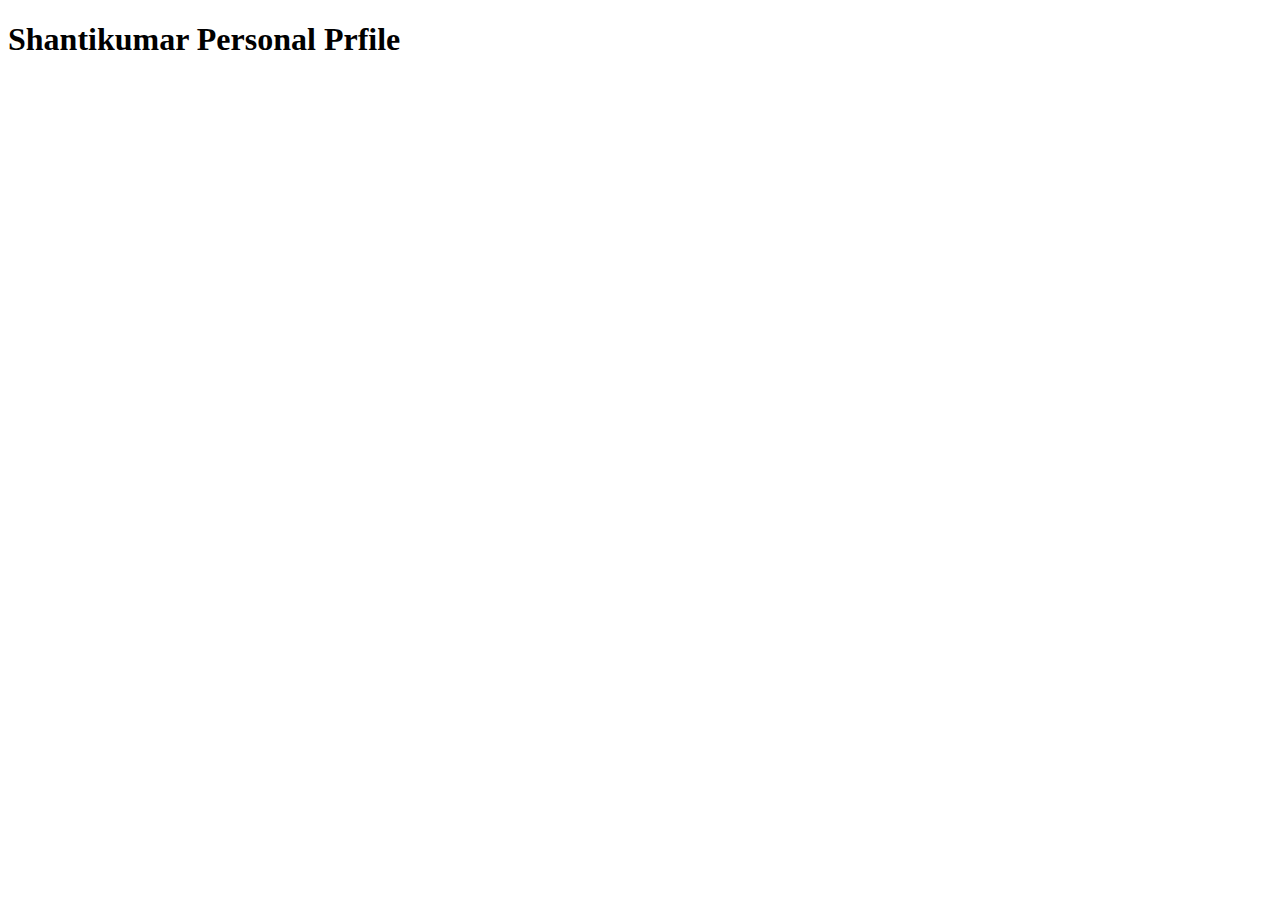
==== index.html @ 5ba0840d "Create index.html" ====
<!doctype html>
<html>
<head>
<title>My Personal profile</title>
<link rel="stylesheet" src="https://cdnjs.cloudflare.com/ajax/libs/materialize/0.97.1/css/materialize.min.css">
</head>
<body>
<h1>Shantikumar Personal Prfile</h1>
</body>
</html>
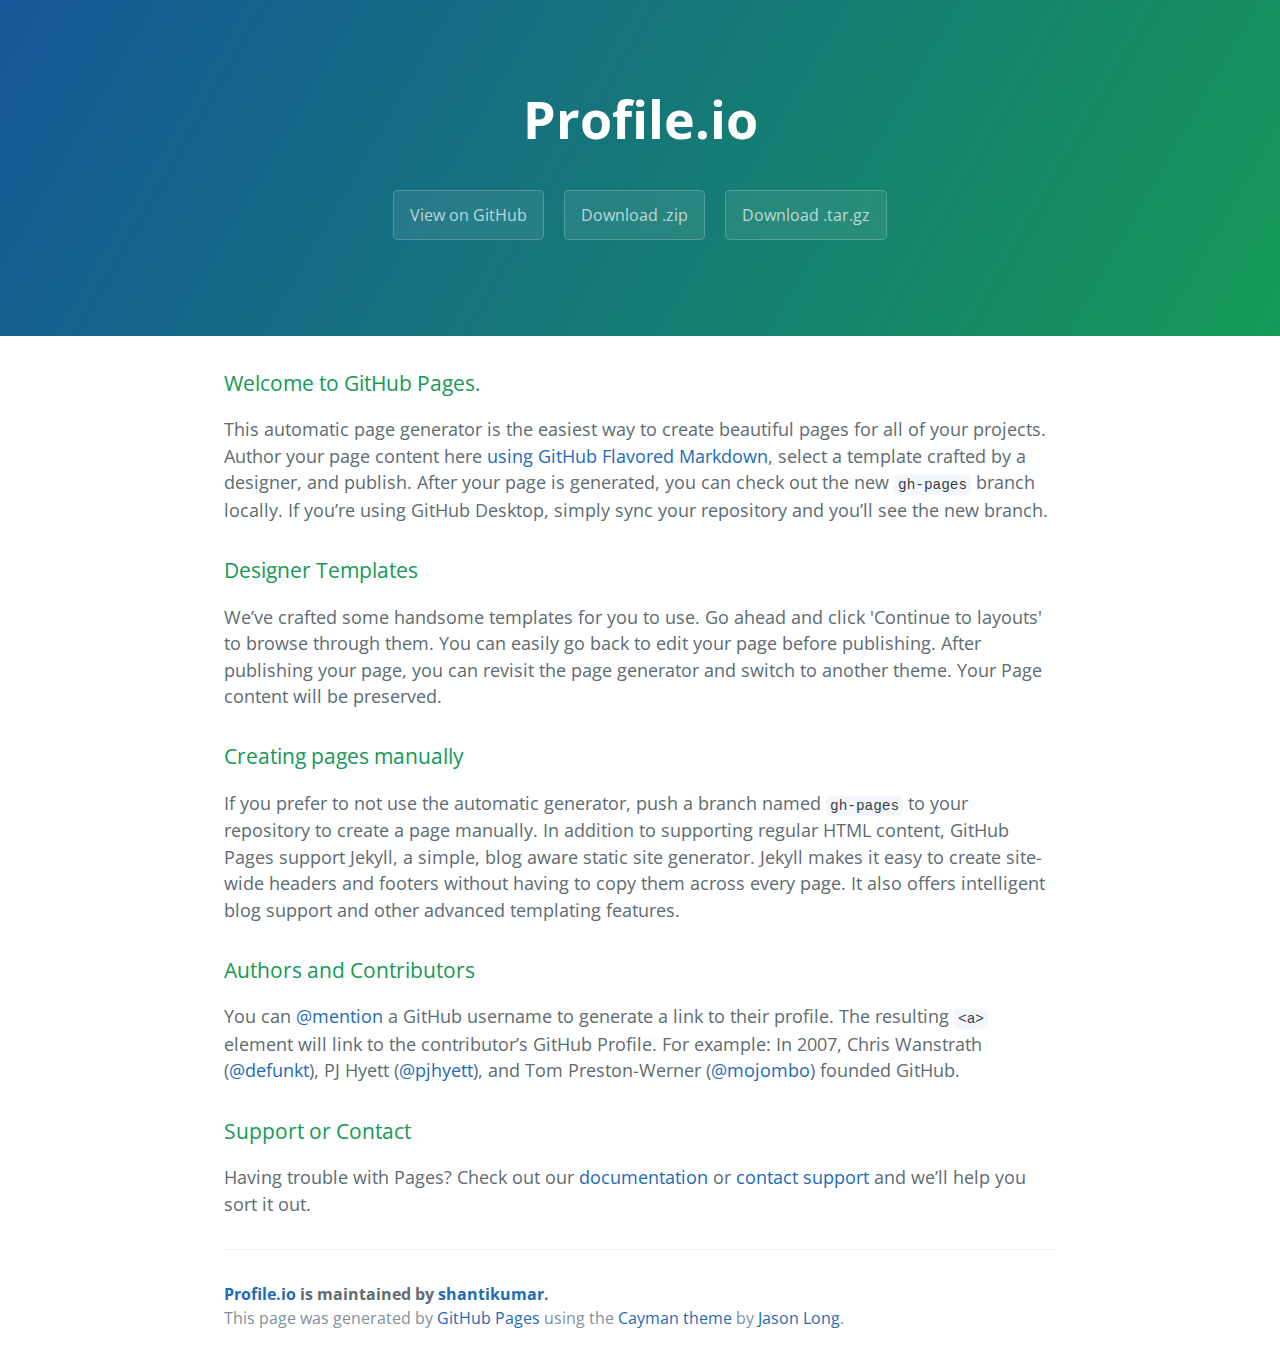
==== commit 02f89434: "Create gh-pages branch via GitHub" ====
--- a/index.html
+++ b/index.html
@@ -1,10 +1,57 @@
-<!doctype html>
-<html>
-<head>
-<title>My Personal profile</title>
-<link rel="stylesheet" src="https://cdnjs.cloudflare.com/ajax/libs/materialize/0.97.1/css/materialize.min.css">
-</head>
-<body>
-<h1>Shantikumar Personal Prfile</h1>
-</body>
+<!DOCTYPE html>
+<html lang="en-us">
+  <head>
+    <meta charset="UTF-8">
+    <title>Profile.io by shantikumar</title>
+    <meta name="viewport" content="width=device-width, initial-scale=1">
+    <link rel="stylesheet" type="text/css" href="stylesheets/normalize.css" media="screen">
+    <link href='https://fonts.googleapis.com/css?family=Open+Sans:400,700' rel='stylesheet' type='text/css'>
+    <link rel="stylesheet" type="text/css" href="stylesheets/stylesheet.css" media="screen">
+    <link rel="stylesheet" type="text/css" href="stylesheets/github-light.css" media="screen">
+  </head>
+  <body>
+    <section class="page-header">
+      <h1 class="project-name">Profile.io</h1>
+      <h2 class="project-tagline"></h2>
+      <a href="https://github.com/shantikumar/profile.io" class="btn">View on GitHub</a>
+      <a href="https://github.com/shantikumar/profile.io/zipball/master" class="btn">Download .zip</a>
+      <a href="https://github.com/shantikumar/profile.io/tarball/master" class="btn">Download .tar.gz</a>
+    </section>
+
+    <section class="main-content">
+      <h3>
+<a id="welcome-to-github-pages" class="anchor" href="#welcome-to-github-pages" aria-hidden="true"><span class="octicon octicon-link"></span></a>Welcome to GitHub Pages.</h3>
+
+<p>This automatic page generator is the easiest way to create beautiful pages for all of your projects. Author your page content here <a href="https://guides.github.com/features/mastering-markdown/">using GitHub Flavored Markdown</a>, select a template crafted by a designer, and publish. After your page is generated, you can check out the new <code>gh-pages</code> branch locally. If you’re using GitHub Desktop, simply sync your repository and you’ll see the new branch.</p>
+
+<h3>
+<a id="designer-templates" class="anchor" href="#designer-templates" aria-hidden="true"><span class="octicon octicon-link"></span></a>Designer Templates</h3>
+
+<p>We’ve crafted some handsome templates for you to use. Go ahead and click 'Continue to layouts' to browse through them. You can easily go back to edit your page before publishing. After publishing your page, you can revisit the page generator and switch to another theme. Your Page content will be preserved.</p>
+
+<h3>
+<a id="creating-pages-manually" class="anchor" href="#creating-pages-manually" aria-hidden="true"><span class="octicon octicon-link"></span></a>Creating pages manually</h3>
+
+<p>If you prefer to not use the automatic generator, push a branch named <code>gh-pages</code> to your repository to create a page manually. In addition to supporting regular HTML content, GitHub Pages support Jekyll, a simple, blog aware static site generator. Jekyll makes it easy to create site-wide headers and footers without having to copy them across every page. It also offers intelligent blog support and other advanced templating features.</p>
+
+<h3>
+<a id="authors-and-contributors" class="anchor" href="#authors-and-contributors" aria-hidden="true"><span class="octicon octicon-link"></span></a>Authors and Contributors</h3>
+
+<p>You can <a href="https://github.com/blog/821" class="user-mention">@mention</a> a GitHub username to generate a link to their profile. The resulting <code>&lt;a&gt;</code> element will link to the contributor’s GitHub Profile. For example: In 2007, Chris Wanstrath (<a href="https://github.com/defunkt" class="user-mention">@defunkt</a>), PJ Hyett (<a href="https://github.com/pjhyett" class="user-mention">@pjhyett</a>), and Tom Preston-Werner (<a href="https://github.com/mojombo" class="user-mention">@mojombo</a>) founded GitHub.</p>
+
+<h3>
+<a id="support-or-contact" class="anchor" href="#support-or-contact" aria-hidden="true"><span class="octicon octicon-link"></span></a>Support or Contact</h3>
+
+<p>Having trouble with Pages? Check out our <a href="https://help.github.com/pages">documentation</a> or <a href="https://github.com/contact">contact support</a> and we’ll help you sort it out.</p>
+
+      <footer class="site-footer">
+        <span class="site-footer-owner"><a href="https://github.com/shantikumar/profile.io">Profile.io</a> is maintained by <a href="https://github.com/shantikumar">shantikumar</a>.</span>
+
+        <span class="site-footer-credits">This page was generated by <a href="https://pages.github.com">GitHub Pages</a> using the <a href="https://github.com/jasonlong/cayman-theme">Cayman theme</a> by <a href="https://twitter.com/jasonlong">Jason Long</a>.</span>
+      </footer>
+
+    </section>
+
+  
+  </body>
 </html>
--- a/stylesheets/stylesheet.css
+++ b/stylesheets/stylesheet.css
@@ -0,0 +1,245 @@
+* {
+  box-sizing: border-box; }
+
+body {
+  padding: 0;
+  margin: 0;
+  font-family: "Open Sans", "Helvetica Neue", Helvetica, Arial, sans-serif;
+  font-size: 16px;
+  line-height: 1.5;
+  color: #606c71; }
+
+a {
+  color: #1e6bb8;
+  text-decoration: none; }
+  a:hover {
+    text-decoration: underline; }
+
+.btn {
+  display: inline-block;
+  margin-bottom: 1rem;
+  color: rgba(255, 255, 255, 0.7);
+  background-color: rgba(255, 255, 255, 0.08);
+  border-color: rgba(255, 255, 255, 0.2);
+  border-style: solid;
+  border-width: 1px;
+  border-radius: 0.3rem;
+  transition: color 0.2s, background-color 0.2s, border-color 0.2s; }
+  .btn + .btn {
+    margin-left: 1rem; }
+
+.btn:hover {
+  color: rgba(255, 255, 255, 0.8);
+  text-decoration: none;
+  background-color: rgba(255, 255, 255, 0.2);
+  border-color: rgba(255, 255, 255, 0.3); }
+
+@media screen and (min-width: 64em) {
+  .btn {
+    padding: 0.75rem 1rem; } }
+
+@media screen and (min-width: 42em) and (max-width: 64em) {
+  .btn {
+    padding: 0.6rem 0.9rem;
+    font-size: 0.9rem; } }
+
+@media screen and (max-width: 42em) {
+  .btn {
+    display: block;
+    width: 100%;
+    padding: 0.75rem;
+    font-size: 0.9rem; }
+    .btn + .btn {
+      margin-top: 1rem;
+      margin-left: 0; } }
+
+.page-header {
+  color: #fff;
+  text-align: center;
+  background-color: #159957;
+  background-image: linear-gradient(120deg, #155799, #159957); }
+
+@media screen and (min-width: 64em) {
+  .page-header {
+    padding: 5rem 6rem; } }
+
+@media screen and (min-width: 42em) and (max-width: 64em) {
+  .page-header {
+    padding: 3rem 4rem; } }
+
+@media screen and (max-width: 42em) {
+  .page-header {
+    padding: 2rem 1rem; } }
+
+.project-name {
+  margin-top: 0;
+  margin-bottom: 0.1rem; }
+
+@media screen and (min-width: 64em) {
+  .project-name {
+    font-size: 3.25rem; } }
+
+@media screen and (min-width: 42em) and (max-width: 64em) {
+  .project-name {
+    font-size: 2.25rem; } }
+
+@media screen and (max-width: 42em) {
+  .project-name {
+    font-size: 1.75rem; } }
+
+.project-tagline {
+  margin-bottom: 2rem;
+  font-weight: normal;
+  opacity: 0.7; }
+
+@media screen and (min-width: 64em) {
+  .project-tagline {
+    font-size: 1.25rem; } }
+
+@media screen and (min-width: 42em) and (max-width: 64em) {
+  .project-tagline {
+    font-size: 1.15rem; } }
+
+@media screen and (max-width: 42em) {
+  .project-tagline {
+    font-size: 1rem; } }
+
+.main-content :first-child {
+  margin-top: 0; }
+.main-content img {
+  max-width: 100%; }
+.main-content h1, .main-content h2, .main-content h3, .main-content h4, .main-content h5, .main-content h6 {
+  margin-top: 2rem;
+  margin-bottom: 1rem;
+  font-weight: normal;
+  color: #159957; }
+.main-content p {
+  margin-bottom: 1em; }
+.main-content code {
+  padding: 2px 4px;
+  font-family: Consolas, "Liberation Mono", Menlo, Courier, monospace;
+  font-size: 0.9rem;
+  color: #383e41;
+  background-color: #f3f6fa;
+  border-radius: 0.3rem; }
+.main-content pre {
+  padding: 0.8rem;
+  margin-top: 0;
+  margin-bottom: 1rem;
+  font: 1rem Consolas, "Liberation Mono", Menlo, Courier, monospace;
+  color: #567482;
+  word-wrap: normal;
+  background-color: #f3f6fa;
+  border: solid 1px #dce6f0;
+  border-radius: 0.3rem; }
+  .main-content pre > code {
+    padding: 0;
+    margin: 0;
+    font-size: 0.9rem;
+    color: #567482;
+    word-break: normal;
+    white-space: pre;
+    background: transparent;
+    border: 0; }
+.main-content .highlight {
+  margin-bottom: 1rem; }
+  .main-content .highlight pre {
+    margin-bottom: 0;
+    word-break: normal; }
+.main-content .highlight pre, .main-content pre {
+  padding: 0.8rem;
+  overflow: auto;
+  font-size: 0.9rem;
+  line-height: 1.45;
+  border-radius: 0.3rem; }
+.main-content pre code, .main-content pre tt {
+  display: inline;
+  max-width: initial;
+  padding: 0;
+  margin: 0;
+  overflow: initial;
+  line-height: inherit;
+  word-wrap: normal;
+  background-color: transparent;
+  border: 0; }
+  .main-content pre code:before, .main-content pre code:after, .main-content pre tt:before, .main-content pre tt:after {
+    content: normal; }
+.main-content ul, .main-content ol {
+  margin-top: 0; }
+.main-content blockquote {
+  padding: 0 1rem;
+  margin-left: 0;
+  color: #819198;
+  border-left: 0.3rem solid #dce6f0; }
+  .main-content blockquote > :first-child {
+    margin-top: 0; }
+  .main-content blockquote > :last-child {
+    margin-bottom: 0; }
+.main-content table {
+  display: block;
+  width: 100%;
+  overflow: auto;
+  word-break: normal;
+  word-break: keep-all; }
+  .main-content table th {
+    font-weight: bold; }
+  .main-content table th, .main-content table td {
+    padding: 0.5rem 1rem;
+    border: 1px solid #e9ebec; }
+.main-content dl {
+  padding: 0; }
+  .main-content dl dt {
+    padding: 0;
+    margin-top: 1rem;
+    font-size: 1rem;
+    font-weight: bold; }
+  .main-content dl dd {
+    padding: 0;
+    margin-bottom: 1rem; }
+.main-content hr {
+  height: 2px;
+  padding: 0;
+  margin: 1rem 0;
+  background-color: #eff0f1;
+  border: 0; }
+
+@media screen and (min-width: 64em) {
+  .main-content {
+    max-width: 64rem;
+    padding: 2rem 6rem;
+    margin: 0 auto;
+    font-size: 1.1rem; } }
+
+@media screen and (min-width: 42em) and (max-width: 64em) {
+  .main-content {
+    padding: 2rem 4rem;
+    font-size: 1.1rem; } }
+
+@media screen and (max-width: 42em) {
+  .main-content {
+    padding: 2rem 1rem;
+    font-size: 1rem; } }
+
+.site-footer {
+  padding-top: 2rem;
+  margin-top: 2rem;
+  border-top: solid 1px #eff0f1; }
+
+.site-footer-owner {
+  display: block;
+  font-weight: bold; }
+
+.site-footer-credits {
+  color: #819198; }
+
+@media screen and (min-width: 64em) {
+  .site-footer {
+    font-size: 1rem; } }
+
+@media screen and (min-width: 42em) and (max-width: 64em) {
+  .site-footer {
+    font-size: 1rem; } }
+
+@media screen and (max-width: 42em) {
+  .site-footer {
+    font-size: 0.9rem; } }
--- a/stylesheets/github-light.css
+++ b/stylesheets/github-light.css
@@ -0,0 +1,116 @@
+/*
+   Copyright 2014 GitHub Inc.
+
+   Licensed under the Apache License, Version 2.0 (the "License");
+   you may not use this file except in compliance with the License.
+   You may obtain a copy of the License at
+
+       http://www.apache.org/licenses/LICENSE-2.0
+
+   Unless required by applicable law or agreed to in writing, software
+   distributed under the License is distributed on an "AS IS" BASIS,
+   WITHOUT WARRANTIES OR CONDITIONS OF ANY KIND, either express or implied.
+   See the License for the specific language governing permissions and
+   limitations under the License.
+
+*/
+
+.pl-c /* comment */ {
+  color: #969896;
+}
+
+.pl-c1      /* constant, markup.raw, meta.diff.header, meta.module-reference, meta.property-name, support, support.constant, support.variable, variable.other.constant */,
+.pl-s .pl-v /* string variable */ {
+  color: #0086b3;
+}
+
+.pl-e  /* entity */,
+.pl-en /* entity.name */ {
+  color: #795da3;
+}
+
+.pl-s .pl-s1 /* string source */,
+.pl-smi      /* storage.modifier.import, storage.modifier.package, storage.type.java, variable.other, variable.parameter.function */ {
+  color: #333;
+}
+
+.pl-ent /* entity.name.tag */ {
+  color: #63a35c;
+}
+
+.pl-k /* keyword, storage, storage.type */ {
+  color: #a71d5d;
+}
+
+.pl-pds              /* punctuation.definition.string, string.regexp.character-class */,
+.pl-s                /* string */,
+.pl-s .pl-pse .pl-s1 /* string punctuation.section.embedded source */,
+.pl-sr               /* string.regexp */,
+.pl-sr .pl-cce       /* string.regexp constant.character.escape */,
+.pl-sr .pl-sra       /* string.regexp string.regexp.arbitrary-repitition */,
+.pl-sr .pl-sre       /* string.regexp source.ruby.embedded */ {
+  color: #183691;
+}
+
+.pl-v /* variable */ {
+  color: #ed6a43;
+}
+
+.pl-id /* invalid.deprecated */ {
+  color: #b52a1d;
+}
+
+.pl-ii /* invalid.illegal */ {
+  background-color: #b52a1d;
+  color: #f8f8f8;
+}
+
+.pl-sr .pl-cce /* string.regexp constant.character.escape */ {
+  color: #63a35c;
+  font-weight: bold;
+}
+
+.pl-ml /* markup.list */ {
+  color: #693a17;
+}
+
+.pl-mh        /* markup.heading */,
+.pl-mh .pl-en /* markup.heading entity.name */,
+.pl-ms        /* meta.separator */ {
+  color: #1d3e81;
+  font-weight: bold;
+}
+
+.pl-mq /* markup.quote */ {
+  color: #008080;
+}
+
+.pl-mi /* markup.italic */ {
+  color: #333;
+  font-style: italic;
+}
+
+.pl-mb /* markup.bold */ {
+  color: #333;
+  font-weight: bold;
+}
+
+.pl-md /* markup.deleted, meta.diff.header.from-file */ {
+  background-color: #ffecec;
+  color: #bd2c00;
+}
+
+.pl-mi1 /* markup.inserted, meta.diff.header.to-file */ {
+  background-color: #eaffea;
+  color: #55a532;
+}
+
+.pl-mdr /* meta.diff.range */ {
+  color: #795da3;
+  font-weight: bold;
+}
+
+.pl-mo /* meta.output */ {
+  color: #1d3e81;
+}
+
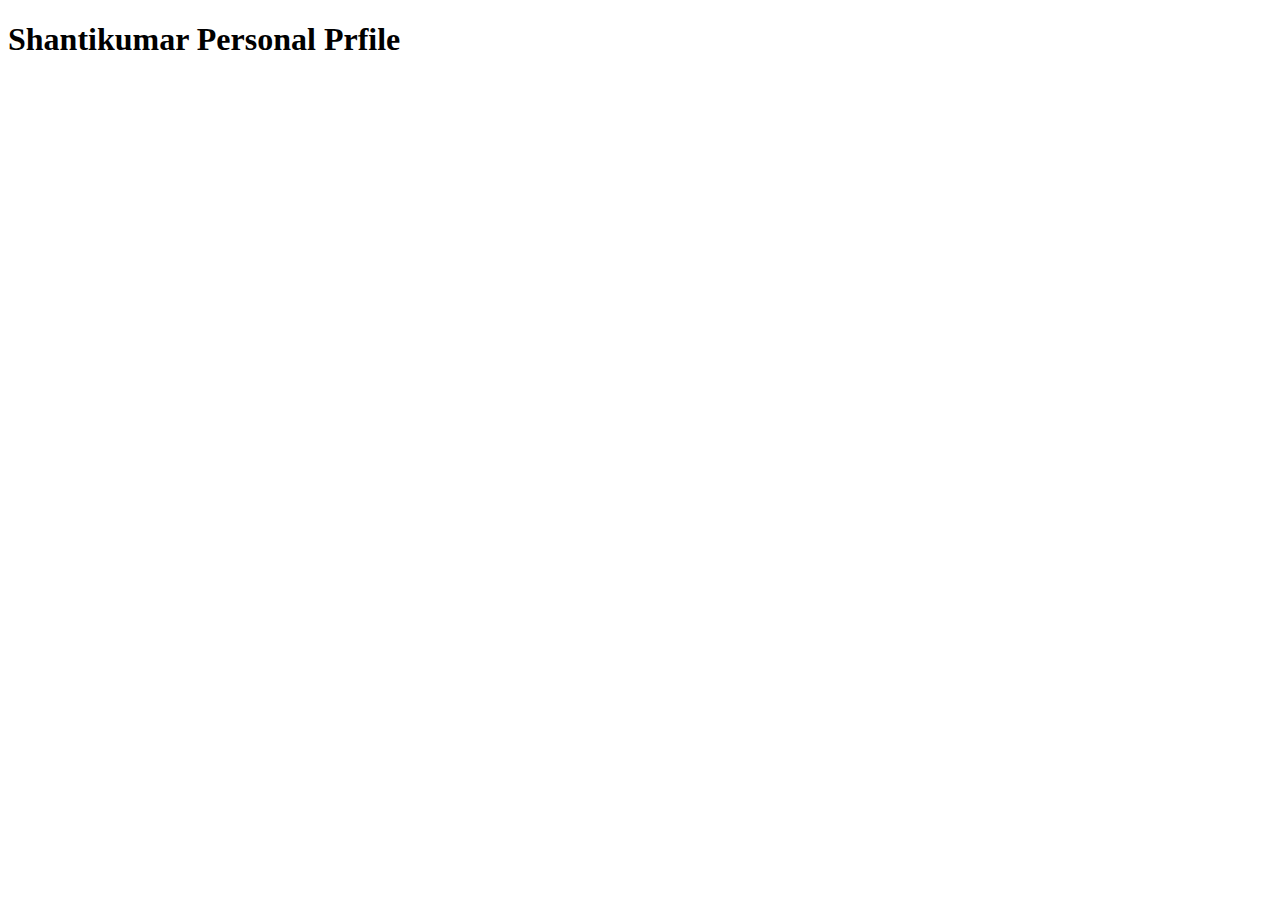
==== commit 8839d0ed: "Update index.html" ====
--- a/index.html
+++ b/index.html
@@ -1,57 +1,10 @@
-<!DOCTYPE html>
-<html lang="en-us">
-  <head>
-    <meta charset="UTF-8">
-    <title>Profile.io by shantikumar</title>
-    <meta name="viewport" content="width=device-width, initial-scale=1">
-    <link rel="stylesheet" type="text/css" href="stylesheets/normalize.css" media="screen">
-    <link href='https://fonts.googleapis.com/css?family=Open+Sans:400,700' rel='stylesheet' type='text/css'>
-    <link rel="stylesheet" type="text/css" href="stylesheets/stylesheet.css" media="screen">
-    <link rel="stylesheet" type="text/css" href="stylesheets/github-light.css" media="screen">
-  </head>
-  <body>
-    <section class="page-header">
-      <h1 class="project-name">Profile.io</h1>
-      <h2 class="project-tagline"></h2>
-      <a href="https://github.com/shantikumar/profile.io" class="btn">View on GitHub</a>
-      <a href="https://github.com/shantikumar/profile.io/zipball/master" class="btn">Download .zip</a>
-      <a href="https://github.com/shantikumar/profile.io/tarball/master" class="btn">Download .tar.gz</a>
-    </section>
-
-    <section class="main-content">
-      <h3>
-<a id="welcome-to-github-pages" class="anchor" href="#welcome-to-github-pages" aria-hidden="true"><span class="octicon octicon-link"></span></a>Welcome to GitHub Pages.</h3>
-
-<p>This automatic page generator is the easiest way to create beautiful pages for all of your projects. Author your page content here <a href="https://guides.github.com/features/mastering-markdown/">using GitHub Flavored Markdown</a>, select a template crafted by a designer, and publish. After your page is generated, you can check out the new <code>gh-pages</code> branch locally. If you’re using GitHub Desktop, simply sync your repository and you’ll see the new branch.</p>
-
-<h3>
-<a id="designer-templates" class="anchor" href="#designer-templates" aria-hidden="true"><span class="octicon octicon-link"></span></a>Designer Templates</h3>
-
-<p>We’ve crafted some handsome templates for you to use. Go ahead and click 'Continue to layouts' to browse through them. You can easily go back to edit your page before publishing. After publishing your page, you can revisit the page generator and switch to another theme. Your Page content will be preserved.</p>
-
-<h3>
-<a id="creating-pages-manually" class="anchor" href="#creating-pages-manually" aria-hidden="true"><span class="octicon octicon-link"></span></a>Creating pages manually</h3>
-
-<p>If you prefer to not use the automatic generator, push a branch named <code>gh-pages</code> to your repository to create a page manually. In addition to supporting regular HTML content, GitHub Pages support Jekyll, a simple, blog aware static site generator. Jekyll makes it easy to create site-wide headers and footers without having to copy them across every page. It also offers intelligent blog support and other advanced templating features.</p>
-
-<h3>
-<a id="authors-and-contributors" class="anchor" href="#authors-and-contributors" aria-hidden="true"><span class="octicon octicon-link"></span></a>Authors and Contributors</h3>
-
-<p>You can <a href="https://github.com/blog/821" class="user-mention">@mention</a> a GitHub username to generate a link to their profile. The resulting <code>&lt;a&gt;</code> element will link to the contributor’s GitHub Profile. For example: In 2007, Chris Wanstrath (<a href="https://github.com/defunkt" class="user-mention">@defunkt</a>), PJ Hyett (<a href="https://github.com/pjhyett" class="user-mention">@pjhyett</a>), and Tom Preston-Werner (<a href="https://github.com/mojombo" class="user-mention">@mojombo</a>) founded GitHub.</p>
-
-<h3>
-<a id="support-or-contact" class="anchor" href="#support-or-contact" aria-hidden="true"><span class="octicon octicon-link"></span></a>Support or Contact</h3>
-
-<p>Having trouble with Pages? Check out our <a href="https://help.github.com/pages">documentation</a> or <a href="https://github.com/contact">contact support</a> and we’ll help you sort it out.</p>
-
-      <footer class="site-footer">
-        <span class="site-footer-owner"><a href="https://github.com/shantikumar/profile.io">Profile.io</a> is maintained by <a href="https://github.com/shantikumar">shantikumar</a>.</span>
-
-        <span class="site-footer-credits">This page was generated by <a href="https://pages.github.com">GitHub Pages</a> using the <a href="https://github.com/jasonlong/cayman-theme">Cayman theme</a> by <a href="https://twitter.com/jasonlong">Jason Long</a>.</span>
-      </footer>
-
-    </section>
-
-  
-  </body>
+<!doctype html>
+<html>
+<head>
+<title>My Personal profile</title>
+<link rel="stylesheet" src="https://cdnjs.cloudflare.com/ajax/libs/materialize/0.97.1/css/materialize.min.css">
+</head>
+<body>
+<h1>Shantikumar Personal Prfile</h1>
+</body>
 </html>
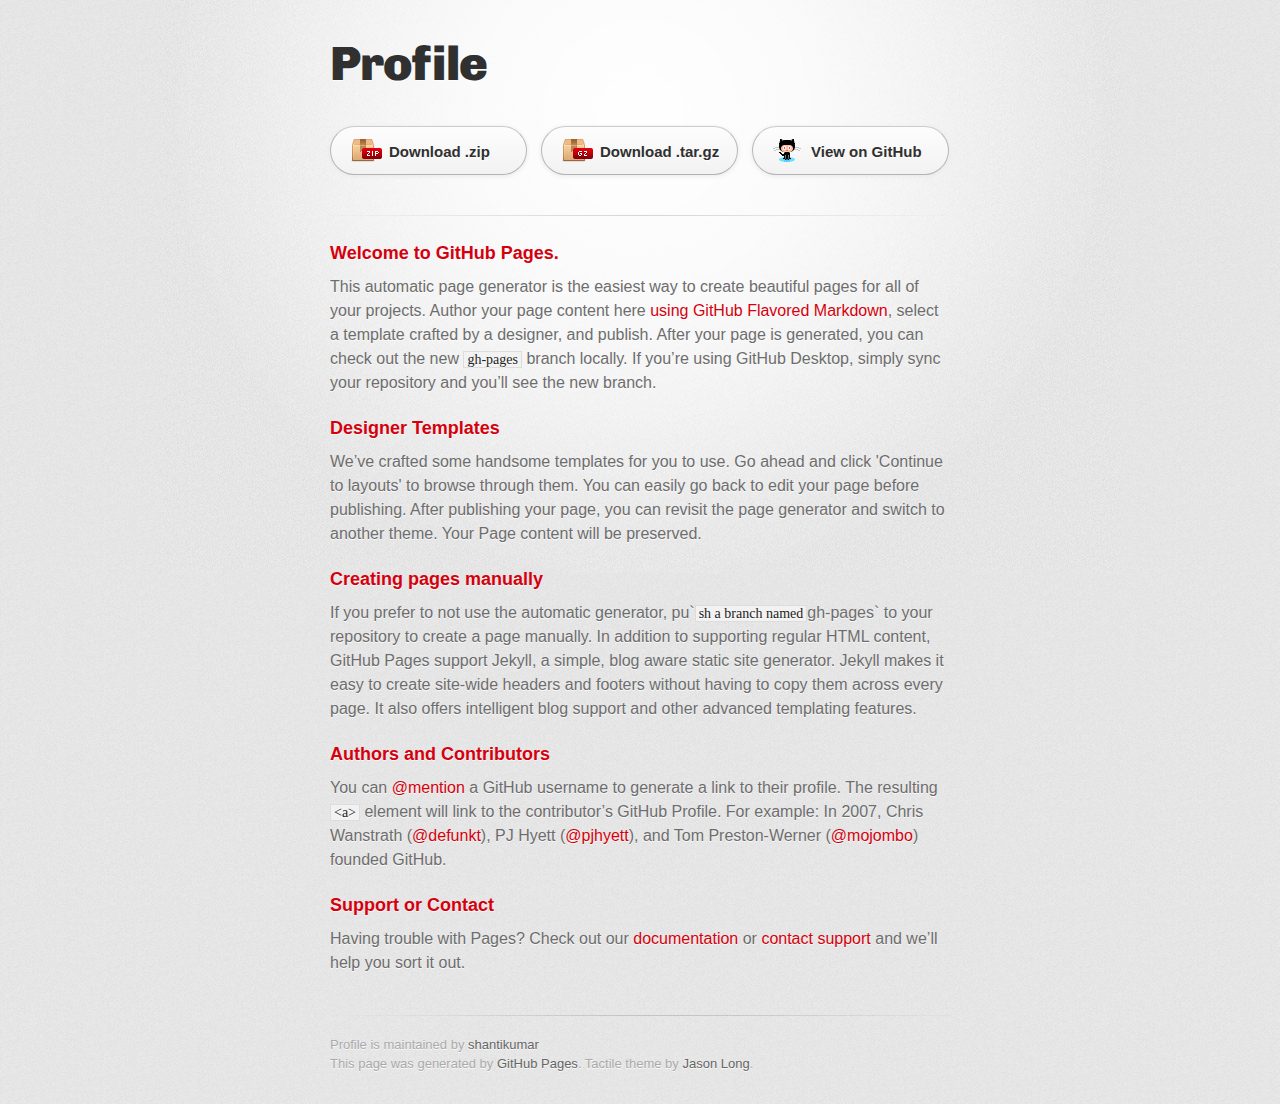
==== commit 3d8eaa85: "Create gh-pages branch via GitHub" ====
--- a/index.html
+++ b/index.html
@@ -1,10 +1,69 @@
-<!doctype html>
+<!DOCTYPE html>
 <html>
-<head>
-<title>My Personal profile</title>
-<link rel="stylesheet" src="https://cdnjs.cloudflare.com/ajax/libs/materialize/0.97.1/css/materialize.min.css">
-</head>
-<body>
-<h1>Shantikumar Personal Prfile</h1>
-</body>
+  <head>
+    <meta charset='utf-8'>
+    <meta http-equiv="X-UA-Compatible" content="chrome=1">
+    <link href='https://fonts.googleapis.com/css?family=Chivo:900' rel='stylesheet' type='text/css'>
+    <link rel="stylesheet" type="text/css" href="stylesheets/stylesheet.css" media="screen">
+    <link rel="stylesheet" type="text/css" href="stylesheets/github-dark.css" media="screen">
+    <link rel="stylesheet" type="text/css" href="stylesheets/print.css" media="print">
+    <!--[if lt IE 9]>
+    <script src="//html5shiv.googlecode.com/svn/trunk/html5.js"></script>
+    <![endif]-->
+    <title>Profile by shantikumar</title>
+  </head>
+
+  <body>
+    <div id="container">
+      <div class="inner">
+
+        <header>
+          <h1>Profile</h1>
+          <h2></h2>
+        </header>
+
+        <section id="downloads" class="clearfix">
+          <a href="https://github.com/shantikumar/profile/zipball/master" id="download-zip" class="button"><span>Download .zip</span></a>
+          <a href="https://github.com/shantikumar/profile/tarball/master" id="download-tar-gz" class="button"><span>Download .tar.gz</span></a>
+          <a href="https://github.com/shantikumar/profile" id="view-on-github" class="button"><span>View on GitHub</span></a>
+        </section>
+
+        <hr>
+
+        <section id="main_content">
+          <h3>
+<a id="welcome-to-github-pages" class="anchor" href="#welcome-to-github-pages" aria-hidden="true"><span class="octicon octicon-link"></span></a>Welcome to GitHub Pages.</h3>
+
+<p>This automatic page generator is the easiest way to create beautiful pages for all of your projects. Author your page content here <a href="https://guides.github.com/features/mastering-markdown/">using GitHub Flavored Markdown</a>, select a template crafted by a designer, and publish. After your page is generated, you can check out the new <code>gh-pages</code> branch locally. If you’re using GitHub Desktop, simply sync your repository and you’ll see the new branch.</p>
+
+<h3>
+<a id="designer-templates" class="anchor" href="#designer-templates" aria-hidden="true"><span class="octicon octicon-link"></span></a>Designer Templates</h3>
+
+<p>We’ve crafted some handsome templates for you to use. Go ahead and click 'Continue to layouts' to browse through them. You can easily go back to edit your page before publishing. After publishing your page, you can revisit the page generator and switch to another theme. Your Page content will be preserved.</p>
+
+<h3>
+<a id="creating-pages-manually" class="anchor" href="#creating-pages-manually" aria-hidden="true"><span class="octicon octicon-link"></span></a>Creating pages manually</h3>
+
+<p>If you prefer to not use the automatic generator, pu`<code>sh a branch named</code>gh-pages` to your repository to create a page manually. In addition to supporting regular HTML content, GitHub Pages support Jekyll, a simple, blog aware static site generator. Jekyll makes it easy to create site-wide headers and footers without having to copy them across every page. It also offers intelligent blog support and other advanced templating features.</p>
+
+<h3>
+<a id="authors-and-contributors" class="anchor" href="#authors-and-contributors" aria-hidden="true"><span class="octicon octicon-link"></span></a>Authors and Contributors</h3>
+
+<p>You can <a href="https://github.com/blog/821" class="user-mention">@mention</a> a GitHub username to generate a link to their profile. The resulting <code>&lt;a&gt;</code> element will link to the contributor’s GitHub Profile. For example: In 2007, Chris Wanstrath (<a href="https://github.com/defunkt" class="user-mention">@defunkt</a>), PJ Hyett (<a href="https://github.com/pjhyett" class="user-mention">@pjhyett</a>), and Tom Preston-Werner (<a href="https://github.com/mojombo" class="user-mention">@mojombo</a>) founded GitHub.</p>
+
+<h3>
+<a id="support-or-contact" class="anchor" href="#support-or-contact" aria-hidden="true"><span class="octicon octicon-link"></span></a>Support or Contact</h3>
+
+<p>Having trouble with Pages? Check out our <a href="https://help.github.com/pages">documentation</a> or <a href="https://github.com/contact">contact support</a> and we’ll help you sort it out.</p>
+        </section>
+
+        <footer>
+          Profile is maintained by <a href="https://github.com/shantikumar">shantikumar</a><br>
+          This page was generated by <a href="https://pages.github.com">GitHub Pages</a>. Tactile theme by <a href="https://twitter.com/jasonlong">Jason Long</a>.
+        </footer>
+
+        
+      </div>
+    </div>
+  </body>
 </html>
--- a/stylesheets/stylesheet.css
+++ b/stylesheets/stylesheet.css
@@ -0,0 +1,373 @@
+/* http://meyerweb.com/eric/tools/css/reset/
+   v2.0 | 20110126
+   License: none (public domain)
+*/
+html, body, div, span, applet, object, iframe,
+h1, h2, h3, h4, h5, h6, p, blockquote, pre,
+a, abbr, acronym, address, big, cite, code,
+del, dfn, em, img, ins, kbd, q, s, samp,
+small, strike, strong, sub, sup, tt, var,
+b, u, i, center,
+dl, dt, dd, ol, ul, li,
+fieldset, form, label, legend,
+table, caption, tbody, tfoot, thead, tr, th, td,
+article, aside, canvas, details, embed,
+figure, figcaption, footer, header, hgroup,
+menu, nav, output, ruby, section, summary,
+time, mark, audio, video {
+	padding: 0;
+	margin: 0;
+	font: inherit;
+	font-size: 100%;
+	vertical-align: baseline;
+	border: 0;
+}
+/* HTML5 display-role reset for older browsers */
+article, aside, details, figcaption, figure,
+footer, header, hgroup, menu, nav, section {
+	display: block;
+}
+body {
+	line-height: 1;
+}
+ol, ul {
+	list-style: none;
+}
+blockquote, q {
+	quotes: none;
+}
+blockquote:before, blockquote:after,
+q:before, q:after {
+	content: '';
+	content: none;
+}
+table {
+	border-spacing: 0;
+	border-collapse: collapse;
+}
+
+/* LAYOUT STYLES */
+body {
+  font-family: 'Helvetica Neue', Helvetica, Arial, serif;
+  font-size: 1em;
+  line-height: 1.5;
+  color: #6d6d6d;
+  text-shadow: 0 1px 0 rgba(255, 255, 255, 0.8);
+  background: #e7e7e7 url(../images/body-bg.png) 0 0 repeat;
+}
+
+a {
+  color: #d5000d;
+}
+a:hover {
+  color: #c5000c;
+}
+
+header {
+  padding-top: 35px;
+  padding-bottom: 25px;
+}
+
+header h1 {
+  font-family: 'Chivo', 'Helvetica Neue', Helvetica, Arial, serif;
+  font-size: 48px; font-weight: 900;
+  line-height: 1.2;
+  color: #303030;
+  letter-spacing: -1px;
+}
+
+header h2 {
+  font-size: 24px;
+  font-weight: normal;
+  line-height: 1.3;
+  color: #aaa;
+  letter-spacing: -1px;
+}
+
+#container {
+  min-height: 595px;
+  background: transparent url(../images/highlight-bg.jpg) 50% 0 no-repeat;
+}
+
+.inner {
+  width: 620px;
+  margin: 0 auto;
+}
+
+#container .inner img {
+  max-width: 100%;
+}
+
+#downloads {
+  margin-bottom: 40px;
+}
+
+a.button {
+  display: block;
+  float: left;
+  width: 179px;
+  padding: 12px 8px 12px 8px;
+  margin-right: 14px;
+  font-size: 15px;
+  font-weight: bold;
+  line-height: 25px;
+  color: #303030;
+  background: #fdfdfd; /* Old browsers */
+  background: -moz-linear-gradient(top,  #fdfdfd 0%, #f2f2f2 100%); /* FF3.6+ */
+  background: -webkit-gradient(linear, left top, left bottom, color-stop(0%,#fdfdfd), color-stop(100%,#f2f2f2)); /* Chrome,Safari4+ */
+  background: -webkit-linear-gradient(top,  #fdfdfd 0%,#f2f2f2 100%); /* Chrome10+,Safari5.1+ */
+  background: -o-linear-gradient(top,  #fdfdfd 0%,#f2f2f2 100%); /* Opera 11.10+ */
+  background: -ms-linear-gradient(top,  #fdfdfd 0%,#f2f2f2 100%); /* IE10+ */
+  background: linear-gradient(top,  #fdfdfd 0%,#f2f2f2 100%); /* W3C */
+  filter: progid:DXImageTransform.Microsoft.gradient( startColorstr='#fdfdfd', endColorstr='#f2f2f2',GradientType=0 ); /* IE6-9 */
+  border-top: solid 1px #cbcbcb;
+  border-right: solid 1px #b7b7b7;
+  border-bottom: solid 1px #b3b3b3;
+  border-left: solid 1px #b7b7b7;
+  border-radius: 30px;
+  -webkit-box-shadow: 10px 10px 5px #888;
+  -moz-box-shadow: 10px 10px 5px #888;
+  box-shadow: 0px 1px 5px #e8e8e8;
+  -moz-border-radius: 30px;
+  -webkit-border-radius: 30px;
+}
+a.button:hover {
+  background: #fafafa; /* Old browsers */
+  background: -moz-linear-gradient(top,  #fdfdfd 0%, #f6f6f6 100%); /* FF3.6+ */
+  background: -webkit-gradient(linear, left top, left bottom, color-stop(0%,#fdfdfd), color-stop(100%,#f6f6f6)); /* Chrome,Safari4+ */
+  background: -webkit-linear-gradient(top,  #fdfdfd 0%,#f6f6f6 100%); /* Chrome10+,Safari5.1+ */
+  background: -o-linear-gradient(top,  #fdfdfd 0%,#f6f6f6 100%); /* Opera 11.10+ */
+  background: -ms-linear-gradient(top,  #fdfdfd 0%,#f6f6f6 100%); /* IE10+ */
+  background: linear-gradient(top,  #fdfdfd 0%,#f6f6f6, 100%); /* W3C */
+  filter: progid:DXImageTransform.Microsoft.gradient( startColorstr='#fdfdfd', endColorstr='#f6f6f6',GradientType=0 ); /* IE6-9 */
+  border-top: solid 1px #b7b7b7;
+  border-right: solid 1px #b3b3b3;
+  border-bottom: solid 1px #b3b3b3;
+  border-left: solid 1px #b3b3b3;
+}
+
+a.button span {
+  display: block;
+  height: 23px;
+  padding-left: 50px;
+}
+
+#download-zip span {
+  background: transparent url(../images/zip-icon.png) 12px 50% no-repeat;
+}
+#download-tar-gz span {
+  background: transparent url(../images/tar-gz-icon.png) 12px 50% no-repeat;
+}
+#view-on-github span {
+  background: transparent url(../images/octocat-icon.png) 12px 50% no-repeat;
+}
+#view-on-github {
+  margin-right: 0;
+}
+
+code, pre {
+  margin-bottom: 30px;
+  font-family: Monaco, "Bitstream Vera Sans Mono", "Lucida Console", Terminal;
+  font-size: 14px;
+  color: #222;
+}
+
+code {
+  padding: 0 3px;
+  background-color: #f2f2f2;
+  border: solid 1px #ddd;
+}
+
+pre {
+  padding: 20px;
+  overflow: auto;
+  color: #f2f2f2;
+  text-shadow: none;
+  background: #303030;
+}
+pre code {
+  padding: 0;
+  color: #f2f2f2;
+  background-color: #303030;
+  border: none;
+}
+
+ul, ol, dl {
+  margin-bottom: 20px;
+}
+
+
+/* COMMON STYLES */
+
+hr {
+  height: 1px;
+  padding-bottom: 1em;
+  margin-top: 1em;
+  line-height: 1px;
+  background: transparent url('../images/hr.png') 50% 0 no-repeat;
+  border: none;
+}
+
+strong {
+  font-weight: bold;
+}
+
+em {
+  font-style: italic;
+}
+
+table {
+  width: 100%;
+  border: 1px solid #ebebeb;
+}
+
+th {
+  font-weight: 500;
+}
+
+td {
+  font-weight: 300;
+  text-align: center;
+  border: 1px solid #ebebeb;
+}
+
+form {
+  padding: 20px;
+  background: #f2f2f2;
+
+}
+
+
+/* GENERAL ELEMENT TYPE STYLES */
+
+h1 {
+  font-size: 32px;
+}
+
+h2 {
+  margin-bottom: 8px;
+  font-size: 22px;
+  font-weight: bold;
+  color: #303030;
+}
+
+h3 {
+  margin-bottom: 8px;
+  font-size: 18px;
+  font-weight: bold;
+  color: #d5000d;
+}
+
+h4 {
+  font-size: 16px;
+  font-weight: bold;
+  color: #303030;
+}
+
+h5 {
+  font-size: 1em;
+  color: #303030;
+}
+
+h6 {
+  font-size: .8em;
+  color: #303030;
+}
+
+p {
+  margin-bottom: 20px;
+  font-weight: 300;
+}
+
+a {
+  text-decoration: none;
+}
+
+p a {
+  font-weight: 400;
+}
+
+blockquote {
+  padding: 0 0 0 30px;
+  margin-bottom: 20px;
+  font-size: 1.6em;
+  border-left: 10px solid #e9e9e9;
+}
+
+ul li {
+  list-style-position: inside;
+  list-style: disc;
+  padding-left: 20px;
+}
+
+ol li {
+  list-style-position: inside;
+  list-style: decimal;
+  padding-left: 3px;
+}
+
+dl dt {
+  color: #303030;
+}
+
+footer {
+  padding-top: 20px;
+  padding-bottom: 30px;
+  margin-top: 40px;
+  font-size: 13px;
+  color: #aaa;
+  background: transparent url('../images/hr.png') 0 0 no-repeat;
+}
+
+footer a {
+  color: #666;
+}
+footer a:hover {
+  color: #444;
+}
+
+/* MISC */
+.clearfix:after {
+  display: block;
+  height: 0;
+  clear: both;
+  visibility: hidden;
+  content: '.';
+}
+
+.clearfix {display: inline-block;}
+* html .clearfix {height: 1%;}
+.clearfix {display: block;}
+
+/* #Media Queries
+================================================== */
+
+/* Smaller than standard 960 (devices and browsers) */
+@media only screen and (max-width: 959px) { }
+
+/* Tablet Portrait size to standard 960 (devices and browsers) */
+@media only screen and (min-width: 768px) and (max-width: 959px) { }
+
+/* All Mobile Sizes (devices and browser) */
+@media only screen and (max-width: 767px) {
+  header {
+    padding-top: 10px;
+    padding-bottom: 10px;
+  }
+  #downloads {
+    margin-bottom: 25px;
+  }
+  #download-zip, #download-tar-gz {
+    display: none;
+  }
+  .inner {
+    width: 94%;
+    margin: 0 auto;
+  }
+}
+
+/* Mobile Landscape Size to Tablet Portrait (devices and browsers) */
+@media only screen and (min-width: 480px) and (max-width: 767px) { }
+
+/* Mobile Portrait Size to Mobile Landscape Size (devices and browsers) */
+@media only screen and (max-width: 479px) { }
--- a/stylesheets/github-dark.css
+++ b/stylesheets/github-dark.css
@@ -0,0 +1,116 @@
+/*
+   Copyright 2014 GitHub Inc.
+
+   Licensed under the Apache License, Version 2.0 (the "License");
+   you may not use this file except in compliance with the License.
+   You may obtain a copy of the License at
+
+       http://www.apache.org/licenses/LICENSE-2.0
+
+   Unless required by applicable law or agreed to in writing, software
+   distributed under the License is distributed on an "AS IS" BASIS,
+   WITHOUT WARRANTIES OR CONDITIONS OF ANY KIND, either express or implied.
+   See the License for the specific language governing permissions and
+   limitations under the License.
+
+*/
+
+.pl-c /* comment */ {
+  color: #969896;
+}
+
+.pl-c1      /* constant, markup.raw, meta.diff.header, meta.module-reference, meta.property-name, support, support.constant, support.variable, variable.other.constant */,
+.pl-s .pl-v /* string variable */ {
+  color: #0099cd;
+}
+
+.pl-e  /* entity */,
+.pl-en /* entity.name */ {
+  color: #9774cb;
+}
+
+.pl-s .pl-s1 /* string source */,
+.pl-smi      /* storage.modifier.import, storage.modifier.package, storage.type.java, variable.other, variable.parameter.function */ {
+  color: #ddd;
+}
+
+.pl-ent /* entity.name.tag */ {
+  color: #7bcc72;
+}
+
+.pl-k /* keyword, storage, storage.type */ {
+  color: #cc2372;
+}
+
+.pl-pds              /* punctuation.definition.string, string.regexp.character-class */,
+.pl-s                /* string */,
+.pl-s .pl-pse .pl-s1 /* string punctuation.section.embedded source */,
+.pl-sr               /* string.regexp */,
+.pl-sr .pl-cce       /* string.regexp constant.character.escape */,
+.pl-sr .pl-sra       /* string.regexp string.regexp.arbitrary-repitition */,
+.pl-sr .pl-sre       /* string.regexp source.ruby.embedded */ {
+  color: #3c66e2;
+}
+
+.pl-v /* variable */ {
+  color: #fb8764;
+}
+
+.pl-id /* invalid.deprecated */ {
+  color: #e63525;
+}
+
+.pl-ii /* invalid.illegal */ {
+  background-color: #e63525;
+  color: #f8f8f8;
+}
+
+.pl-sr .pl-cce /* string.regexp constant.character.escape */ {
+  color: #7bcc72;
+  font-weight: bold;
+}
+
+.pl-ml /* markup.list */ {
+  color: #c26b2b;
+}
+
+.pl-mh        /* markup.heading */,
+.pl-mh .pl-en /* markup.heading entity.name */,
+.pl-ms        /* meta.separator */ {
+  color: #264ec5;
+  font-weight: bold;
+}
+
+.pl-mq /* markup.quote */ {
+  color: #00acac;
+}
+
+.pl-mi /* markup.italic */ {
+  color: #ddd;
+  font-style: italic;
+}
+
+.pl-mb /* markup.bold */ {
+  color: #ddd;
+  font-weight: bold;
+}
+
+.pl-md /* markup.deleted, meta.diff.header.from-file */ {
+  background-color: #ffecec;
+  color: #bd2c00;
+}
+
+.pl-mi1 /* markup.inserted, meta.diff.header.to-file */ {
+  background-color: #eaffea;
+  color: #55a532;
+}
+
+.pl-mdr /* meta.diff.range */ {
+  color: #9774cb;
+  font-weight: bold;
+}
+
+.pl-mo /* meta.output */ {
+  color: #264ec5;
+}
+
--- a/stylesheets/print.css
+++ b/stylesheets/print.css
@@ -0,0 +1,228 @@
+html, body, div, span, applet, object, iframe,
+h1, h2, h3, h4, h5, h6, p, blockquote, pre,
+a, abbr, acronym, address, big, cite, code,
+del, dfn, em, img, ins, kbd, q, s, samp,
+small, strike, strong, sub, sup, tt, var,
+b, u, i, center,
+dl, dt, dd, ol, ul, li,
+fieldset, form, label, legend,
+table, caption, tbody, tfoot, thead, tr, th, td,
+article, aside, canvas, details, embed,
+figure, figcaption, footer, header, hgroup,
+menu, nav, output, ruby, section, summary,
+time, mark, audio, video {
+  padding: 0;
+  margin: 0;
+  font: inherit;
+  font-size: 100%;
+  vertical-align: baseline;
+  border: 0;
+}
+/* HTML5 display-role reset for older browsers */
+article, aside, details, figcaption, figure,
+footer, header, hgroup, menu, nav, section {
+  display: block;
+}
+body {
+  line-height: 1;
+}
+ol, ul {
+  list-style: none;
+}
+blockquote, q {
+  quotes: none;
+}
+blockquote:before, blockquote:after,
+q:before, q:after {
+  content: '';
+  content: none;
+}
+table {
+  border-spacing: 0;
+  border-collapse: collapse;
+}
+body {
+  font-family: 'Helvetica Neue', Helvetica, Arial, serif;
+  font-size: 13px;
+  line-height: 1.5;
+  color: #000;
+}
+
+a {
+  font-weight: bold;
+  color: #d5000d;
+}
+
+header {
+  padding-top: 35px;
+  padding-bottom: 10px;
+}
+
+header h1 {
+  font-size: 48px;
+  font-weight: bold;
+  line-height: 1.2;
+  color: #303030;
+  letter-spacing: -1px;
+}
+
+header h2 {
+  font-size: 24px;
+  font-weight: normal;
+  line-height: 1.3;
+  color: #aaa;
+  letter-spacing: -1px;
+}
+#downloads {
+  display: none;
+}
+#main_content {
+  padding-top: 20px;
+}
+
+code, pre {
+  margin-bottom: 30px;
+  font-family: Monaco, "Bitstream Vera Sans Mono", "Lucida Console", Terminal;
+  font-size: 12px;
+  color: #222;
+}
+
+code {
+  padding: 0 3px;
+}
+
+pre {
+  padding: 20px;
+  overflow: auto;
+  border: solid 1px #ddd;
+}
+pre code {
+  padding: 0;
+}
+
+ul, ol, dl {
+  margin-bottom: 20px;
+}
+
+
+/* COMMON STYLES */
+
+table {
+  width: 100%;
+  border: 1px solid #ebebeb;
+}
+
+th {
+  font-weight: 500;
+}
+
+td {
+  font-weight: 300;
+  text-align: center;
+  border: 1px solid #ebebeb;
+}
+
+form {
+  padding: 20px;
+  background: #f2f2f2;
+
+}
+
+
+/* GENERAL ELEMENT TYPE STYLES */
+
+h1 {
+  font-size: 2.8em;
+}
+
+h2 {
+  margin-bottom: 8px;
+  font-size: 22px;
+  font-weight: bold;
+  color: #303030;
+}
+
+h3 {
+  margin-bottom: 8px;
+  font-size: 18px;
+  font-weight: bold;
+  color: #d5000d;
+}
+
+h4 {
+  font-size: 16px;
+  font-weight: bold;
+  color: #303030;
+}
+
+h5 {
+  font-size: 1em;
+  color: #303030;
+}
+
+h6 {
+  font-size: .8em;
+  color: #303030;
+}
+
+p {
+  margin-bottom: 20px;
+  font-weight: 300;
+}
+
+a {
+  text-decoration: none;
+}
+
+p a {
+  font-weight: 400;
+}
+
+blockquote {
+  padding: 0 0 0 30px;
+  margin-bottom: 20px;
+  font-size: 1.6em;
+  border-left: 10px solid #e9e9e9;
+}
+
+ul li {
+  list-style-position: inside;
+  list-style: disc;
+  padding-left: 20px;
+}
+
+ol li {
+  list-style-position: inside;
+  list-style: decimal;
+  padding-left: 3px;
+}
+
+dl dd {
+  font-style: italic;
+  font-weight: 100;
+}
+
+footer {
+  padding-top: 20px;
+  padding-bottom: 30px;
+  margin-top: 40px;
+  font-size: 13px;
+  color: #aaa;
+}
+
+footer a {
+  color: #666;
+}
+
+/* MISC */
+.clearfix:after {
+  display: block;
+  height: 0;
+  clear: both;
+  visibility: hidden;
+  content: '.';
+}
+
+.clearfix {display: inline-block;}
+* html .clearfix {height: 1%;}
+.clearfix {display: block;}
